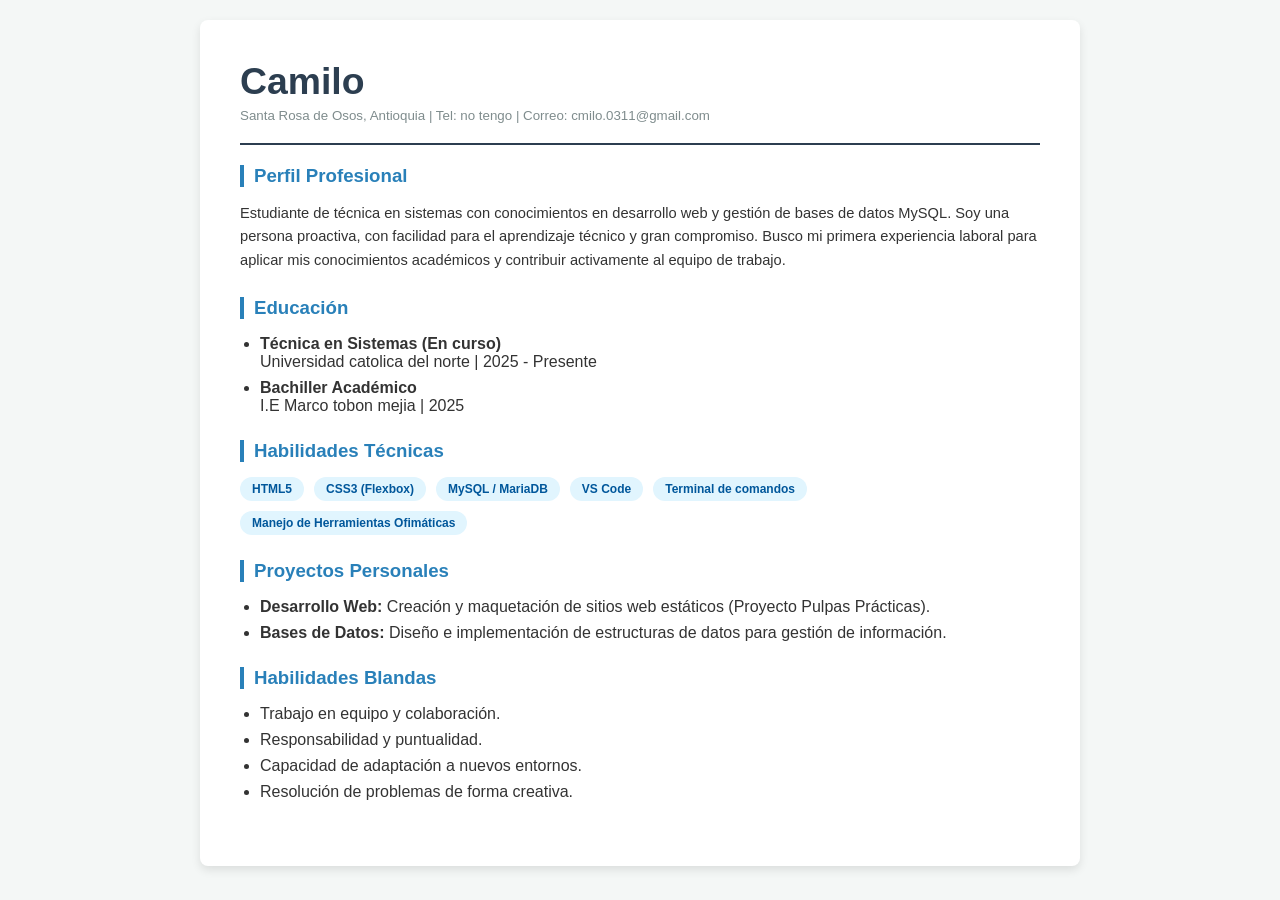
==== CV/cv-camilo-monsalve.html @ ee9c6f4b "aqui esta el cv de camilo" ====
<!DOCTYPE html>
<html lang="es">
<head>
    <meta charset="UTF-8">
    <meta name="viewport" content="width=device-width, initial-scale=1.0">
    <title>Hoja de Vida - Camilo</title>
    <link rel="stylesheet" href="style.css">
</head>
<body>

    <div class="container">
        <header>
            <h1>Camilo</h1>
            <div class="contacto">
                Santa Rosa de Osos, Antioquia | Tel: no tengo | Correo: cmilo.0311@gmail.com
            </div>
        </header>

        <section>
            <h2>Perfil Profesional</h2>
            <p>
                Estudiante de técnica en sistemas con conocimientos en desarrollo web y gestión de bases de datos MySQL. 
                Soy una persona proactiva, con facilidad para el aprendizaje técnico y gran compromiso. 
                Busco mi primera experiencia laboral para aplicar mis conocimientos académicos y contribuir activamente al equipo de trabajo.
            </p>
        </section>

        <section>
            <h2>Educación</h2>
            <ul>
                <li>
                    <strong>Técnica en Sistemas (En curso)</strong><br>
                    Universidad catolica del norte | 2025 - Presente
                </li>
                <li>
                    <strong>Bachiller Académico</strong><br>
                    I.E Marco tobon mejia | 2025
                </li>
            </ul>
        </section>

        <section>
            <h2>Habilidades Técnicas</h2>
            <div class="skills-container">
                <span class="skill-tag">HTML5</span>
                <span class="skill-tag">CSS3 (Flexbox)</span>
                <span class="skill-tag">MySQL / MariaDB</span>
                <span class="skill-tag">VS Code</span>
                <span class="skill-tag">Terminal de comandos</span>
                <span class="skill-tag">Manejo de Herramientas Ofimáticas</span>
            </div>
        </section>

        <section>
            <h2>Proyectos Personales</h2>
            <ul>
                <li><strong>Desarrollo Web:</strong> Creación y maquetación de sitios web estáticos (Proyecto Pulpas Prácticas).</li>
                <li><strong>Bases de Datos:</strong> Diseño e implementación de estructuras de datos para gestión de información.</li>
            </ul>
        </section>

        <section>
            <h2>Habilidades Blandas</h2>
            <ul>
                <li>Trabajo en equipo y colaboración.</li>
                <li>Responsabilidad y puntualidad.</li>
                <li>Capacidad de adaptación a nuevos entornos.</li>
                <li>Resolución de problemas de forma creativa.</li>
            </ul>
        </section>
    </div>

</body>
</html>
---- CV/style.css ----
/* Estilos generales */
body {
    font-family: 'Segoe UI', Tahoma, Geneva, Verdana, sans-serif;
    background-color: #f4f7f6;
    margin: 0;
    padding: 20px;
    color: #333;
}

.container {
    max-width: 800px;
    margin: 0 auto;
    background: white;
    padding: 40px;
    border-radius: 8px;
    box-shadow: 0 4px 10px rgba(0,0,0,0.1);
}

/* Encabezado */
header {
    border-bottom: 2px solid #2c3e50;
    padding-bottom: 20px;
    margin-bottom: 20px;
}

h1 {
    margin: 0;
    color: #2c3e50;
    font-size: 28pt;
}

.contacto {
    color: #7f8c8d;
    font-size: 10pt;
    margin-top: 5px;
}

/* Secciones */
section {
    margin-bottom: 25px;
}

h2 {
    color: #2980b9;
    font-size: 14pt;
    border-left: 4px solid #2980b9;
    padding-left: 10px;
    margin-bottom: 15px;
}

p {
    line-height: 1.6;
    font-size: 11pt;
}

/* Listas y habilidades con Flexbox */
.skills-container {
    display: flex;
    flex-wrap: wrap;
    gap: 10px;
}

.skill-tag {
    background: #e1f5fe;
    color: #01579b;
    padding: 5px 12px;
    border-radius: 20px;
    font-size: 9pt;
    font-weight: bold;
}

ul {
    padding-left: 20px;
}

li {
    margin-bottom: 8px;
}
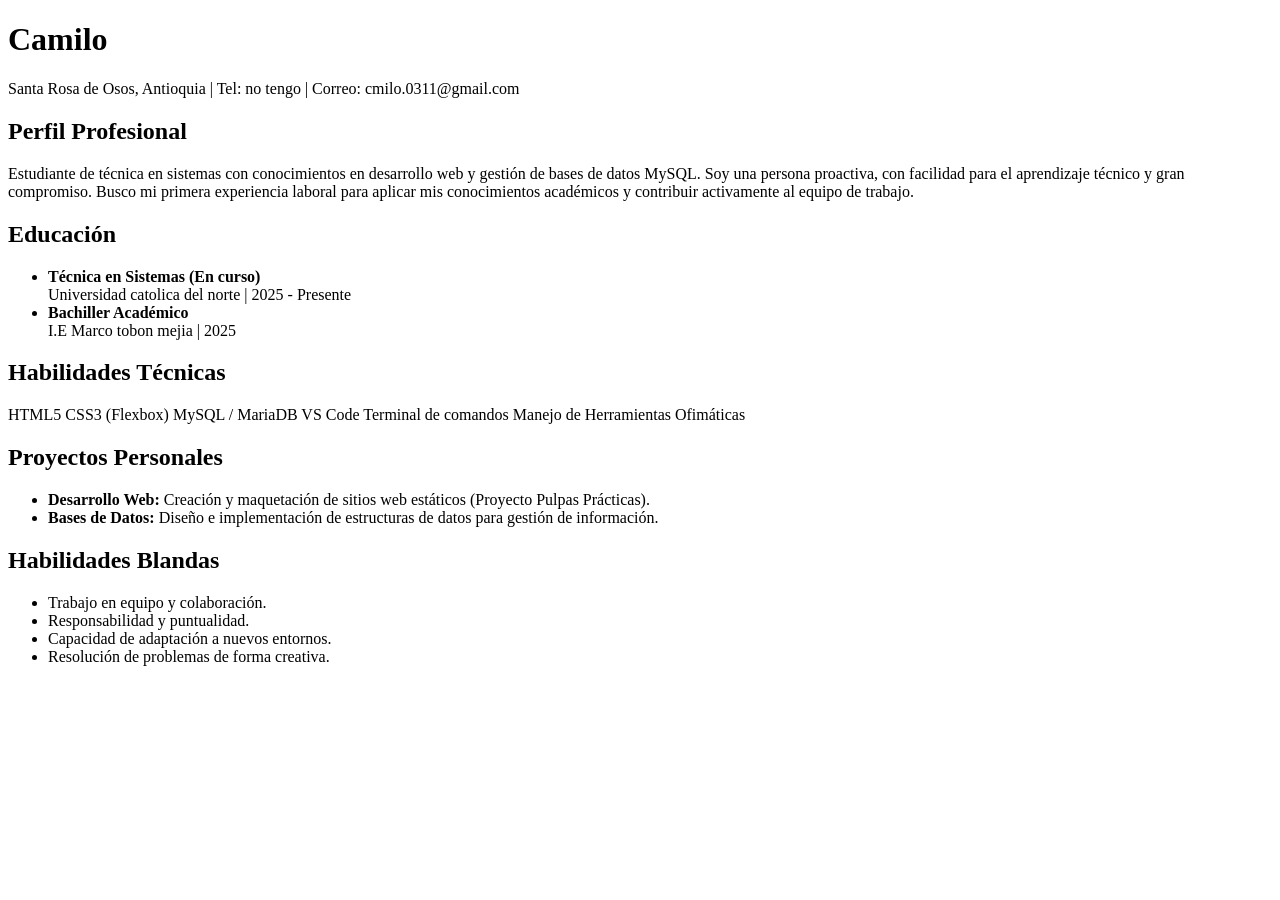
==== commit 59c5d9c9: "creacion de la carpeta de estilos cv de camilo" ====
--- a/CV/cv-camilo-monsalve.html
+++ b/CV/cv-camilo-monsalve.html
@@ -4,7 +4,8 @@
     <meta charset="UTF-8">
     <meta name="viewport" content="width=device-width, initial-scale=1.0">
     <title>Hoja de Vida - Camilo</title>
-    <link rel="stylesheet" href="style.css">
+    <link rel="stylesheet" href="style_camilo
+    .css">
 </head>
 <body>
 
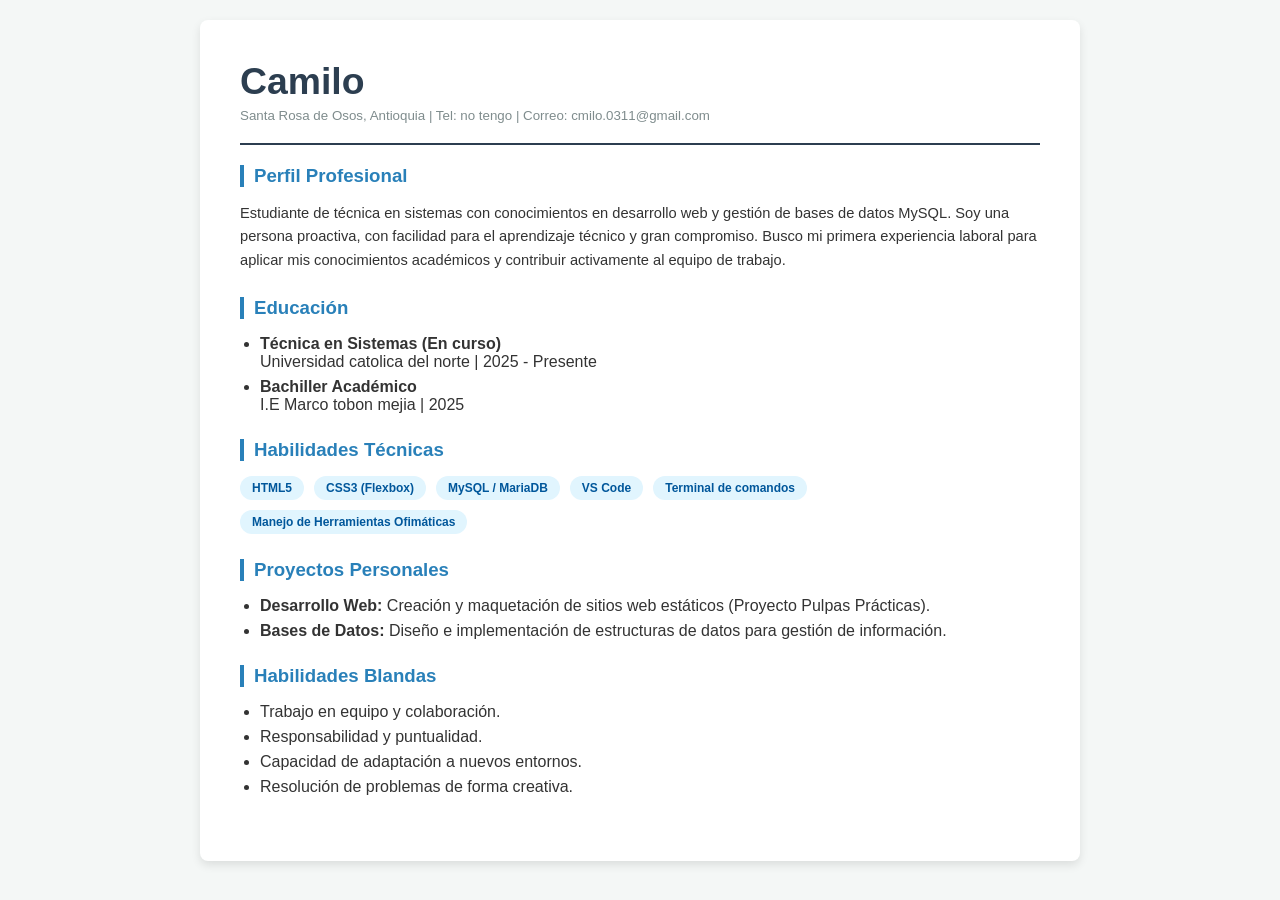
==== commit fe4a6a03: "cuarto cv de camilo" ====
--- a/CV/cv-camilo-monsalve.html
+++ b/CV/cv-camilo-monsalve.html
@@ -4,7 +4,7 @@
     <meta charset="UTF-8">
     <meta name="viewport" content="width=device-width, initial-scale=1.0">
     <title>Hoja de Vida - Camilo</title>
-    <link rel="stylesheet" href="style_camilo
+    <link rel="stylesheet" href="./styles/style_camilo.css"
     .css">
 </head>
 <body>
--- a/CV/styles/style_camilo.css
+++ b/CV/styles/style_camilo.css
@@ -0,0 +1,78 @@
+/* Estilos generales */
+body {
+    font-family: 'Segoe UI', Tahoma, Geneva, Verdana, sans-serif;
+    background-color: #f4f7f6;
+    margin: 0;
+    padding: 20px;
+    color: #333;
+}
+
+.container {
+    max-width: 800px;
+    margin: 0 auto;
+    background: white;
+    padding: 40px;
+    border-radius: 8px;
+    box-shadow: 0 4px 10px rgba(0,0,0,0.1);
+}
+
+/* Encabezado */
+header {
+    border-bottom: 2px solid #2c3e50;
+    padding-bottom: 20px;
+    margin-bottom: 20px;
+}
+
+h1 {
+    margin: 0;
+    color: #2c3e50;
+    font-size: 28pt;
+}
+
+.contacto {
+    color: #7f8c8d;
+    font-size: 10pt;
+    margin-top: 5px;
+}
+
+/* Secciones */
+section {
+    margin-bottom: 25px;
+}
+
+h2 {
+    color: #2980b9;
+    font-size: 14pt;
+    border-left: 4px solid #2980b9;
+    padding-left: 10px;
+    margin-bottom: 15px;
+}
+
+p {
+    line-height: 1.6;
+    font-size: 11pt;
+}
+
+/* Listas y habilidades con Flexbox */
+.skills-container {
+    display: flex;
+    flex-wrap: wrap;
+    gap: 10px;
+}
+
+.skill-tag {
+    background: #e1f5fe;
+    color: #01579b;
+    padding: 5px 12px;
+    border-radius: 20px;
+    font-size: 9pt;
+    font-weight: bold;
+}
+
+ul {
+    padding-left: 20px;
+}
+
+li {
+    margin-bottom: 7px;
+}
